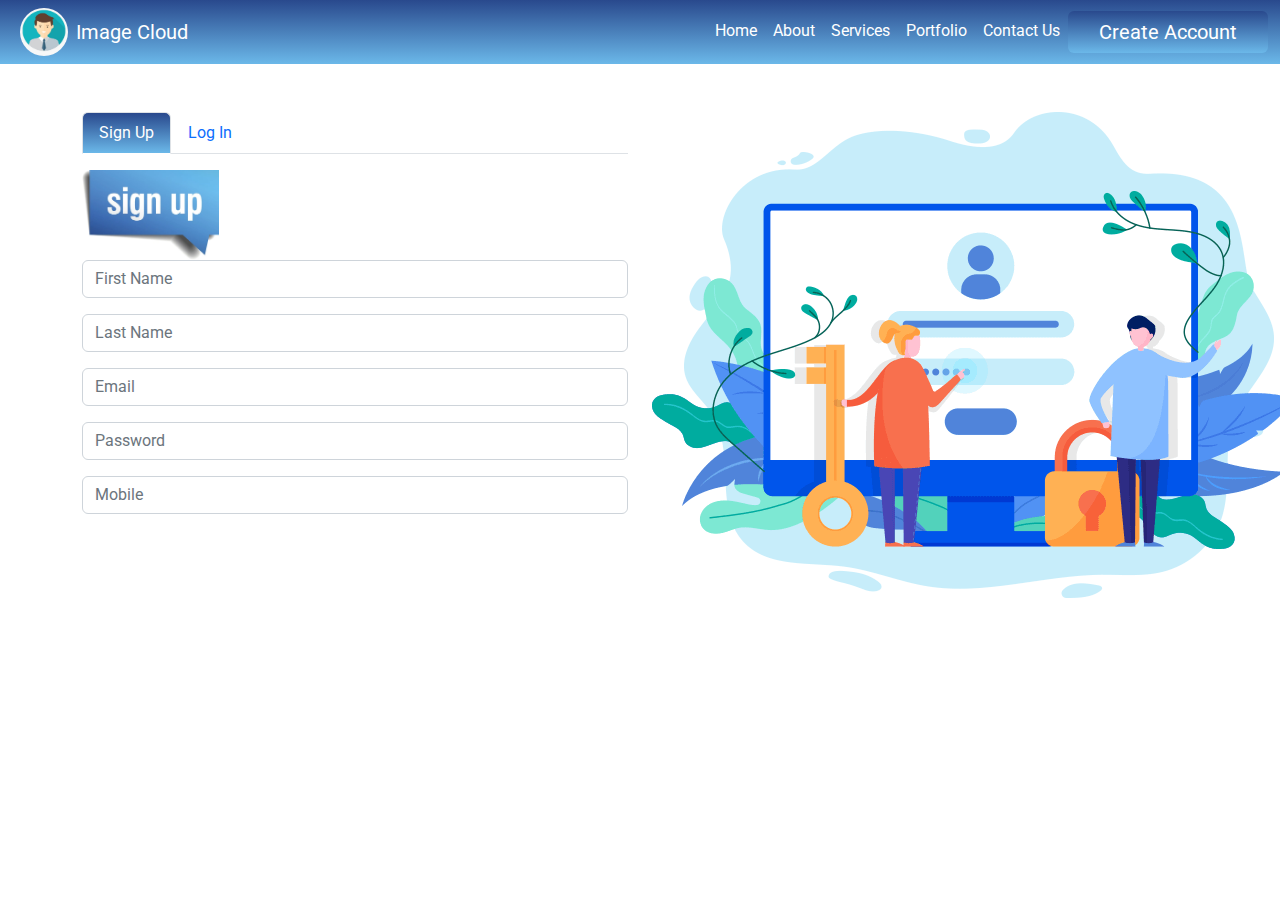
==== index.html @ 509b6c64 "script.js - Signup - ajax request processing.." ====
<!DOCTYPE html>
<html lang="en">
<head>
    <meta charset="UTF-8">
    <meta http-equiv="X-UA-Compatible" content="IE=edge">
    <meta name="viewport" content="width=device-width, initial-scale=1.0">

    <!-- BOOTSTRAP CSS FILE -->
    <link rel="stylesheet" href="Common_files/css/bootstrap.min.css">
    <!-- BOOTSTRAP CSS FILE -->
    
    <!-- BOOTSTRAP JS FILE -->
    <script src="Common_files/js/bootstrap.bundle.min.js"></script>
    <!-- BOOTSTRAP JS FILE -->

    <!-- ANIMATE CSS LINK START -->
    <link rel="stylesheet" href="Common_files/css/animate.min.css" />
    <!-- ANIMATE CSS LINK END -->

    <!-- SWEET ALERT JS LINK START -->
    <script src="Common_files/js/sweetalert.min.js"></script>
    <!-- SWEET ALERT JS LINK END -->

    <!--FONT AWESOME LINK START -->
    <link rel="stylesheet" href="https://cdnjs.cloudflare.com/ajax/libs/font-awesome/6.3.0/css/all.min.css" integrity="sha512-SzlrxWUlpfuzQ+pcUCosxcglQRNAq/DZjVsC0lE40xsADsfeQoEypE+enwcOiGjk/bSuGGKHEyjSoQ1zVisanQ==" crossorigin="anonymous" referrerpolicy="no-referrer"/>
    <!--FONT AWESOME LINK END -->

    <!-- JQUERY LINK START -->
    <script src="Common_files/js/jquery.min.js"></script>
    <!-- JQUERY LINK END -->

    <!--   GOOGLE FONT START -->
    <link rel="stylesheet" href="https://fonts.googleapis.com/css?family=Sofia"/>
    <link rel="stylesheet" href="https://fonts.googleapis.com/css?family=Audiowide"/>
    <link rel="preconnect" href="https://fonts.googleapis.com">
    <link rel="preconnect" href="https://fonts.gstatic.com" crossorigin>
    <link href="https://fonts.googleapis.com/css2?family=Roboto&display=swap" rel="stylesheet">
    <!--   GOOGLE FONT END -->

    <!-- LINK CSS FILE -->
    <link rel="stylesheet" href="css/style.css">
    <!-- LINK CSS FILE -->

    <title>ImageCloud</title>
    <link rel="shortcut icon" href="Image/idrive.png">
</head>
<body>
    <!-- NAV CODE START -->
    <nav class="navbar navbar-expand-lg navbar-light">
        <div class="container-fluid">
            <img src="Image/login-2.jfif.jpg" class="rounded-circle mx-2" width="48" height="48" alt="">
            <a href="#" class="navbar-brand">Image Cloud</a>
            <button type="button" class="navbar-toggler">
                <span class="navbar-toggler-icon"></span>
            </button>
            <div class="navbar-collapse collapse">
                <ul class="navbar-nav justify-content-end w-100">
                    <li class="nav-item">
                        <a href="#" class="nav-link">Home</a>
                    </li>
                    <li class="nav-item">
                        <a href="#" class="nav-link">About</a>
                    </li>
                    <li class="nav-item">
                        <a href="#" class="nav-link">Services</a>
                    </li>
                    <li class="nav-item">
                        <a href="#" class="nav-link">Portfolio</a>
                    </li>
                    <li class="nav-item">
                        <a href="#" class="nav-link">Contact Us</a>
                    </li>
                    <li class="nav-item">
                        <a href="#" class="btn">Create Account</a>
                    </li>
                </ul>
            </div>
        </div>
    </nav>
    <!-- NAV CODE END -->

    <!-- MIAN PAGE CODE START -->
    <div class="container mt-5">
        <div class="row">
            <div class="col-md-6">
                <!-- NAV TAB CODE START -->
                <ul class="nav nav-tabs">
                    <li class="nav-item">
                        <a href="#signup" data-bs-toggle="tab" class="nav-link active">Sign Up</a>
                    </li>
                    <li class="nav-item">
                        <a href="#login" data-bs-toggle="tab" class="nav-link">Log In</a>
                    </li>
                </ul>
                <!-- NAV TAB CODE END -->
                <!-- nav tab body code start -->
                <div class="tab-content">
                    <div class="tab-pane active mt-3" id="signup">
                        <img src="Image/signup-2.webp" class="w-25" alt="">
                        <form class="signup-form">
                            <input type="text" name="f_name" placeholder="First Name" required class="form-control f_ mb-3">
                            <input type="text" name="l_name" placeholder="Last Name" required class="form-control f_ mb-3">
                            <input type="text" name="email" placeholder="Email" required class="form-control f_ mb-3">
                            <input type="text" name="password" placeholder="Password" required class="form-control f_ mb-3">
                            <input type="number" name="mobile" placeholder="Mobile" required class="form-control f_ mb-3">
                        </form>
                    </div>
                    <div class="tab-pane mt-3" id="login">
                        <img src="Image/login.jfif.jpg" class="w-25" alt="">
                        <form class="login-form">
                            <input type="text" placeholder="Email" class="form-control mb-3">
                            <input type="text" placeholder="Password" class="form-control mb-3">
                        </form>
                    </div>
                </div>
                <!-- nav tab body code end -->
            </div>
            <div class="col-md-6">
                <img src="Image/bg.png" alt="">
            </div>
        </div>
    </div>
    <!-- MIAN PAGE CODE END -->
</body>
<script src="js/script.js"></script>
</html>
---- css/style.css ----
*{
    padding: 0;
    margin: 0;
    box-sizing: border-box;
    font-family: 'Roboto', sans-serif; 
}
.navbar{
    background-image: linear-gradient(#29498d, #6bb8e9);
}
.navbar .navbar-brand{
    font-family: 'Roboto', sans-serif;
}
.navbar a{
    color: #fff;
}
.btn{
    background-image: linear-gradient(#29498d, #6bb8e9);
    border: none !important;
    width: 200px;
    box-shadow: none;
    font-size: 20px;
}
.form-control{
    box-shadow: none !important;
}
.nav-tabs .nav-link.active{
    background-image: linear-gradient(#29498d, #6bb8e9);
    color: #fff;
}
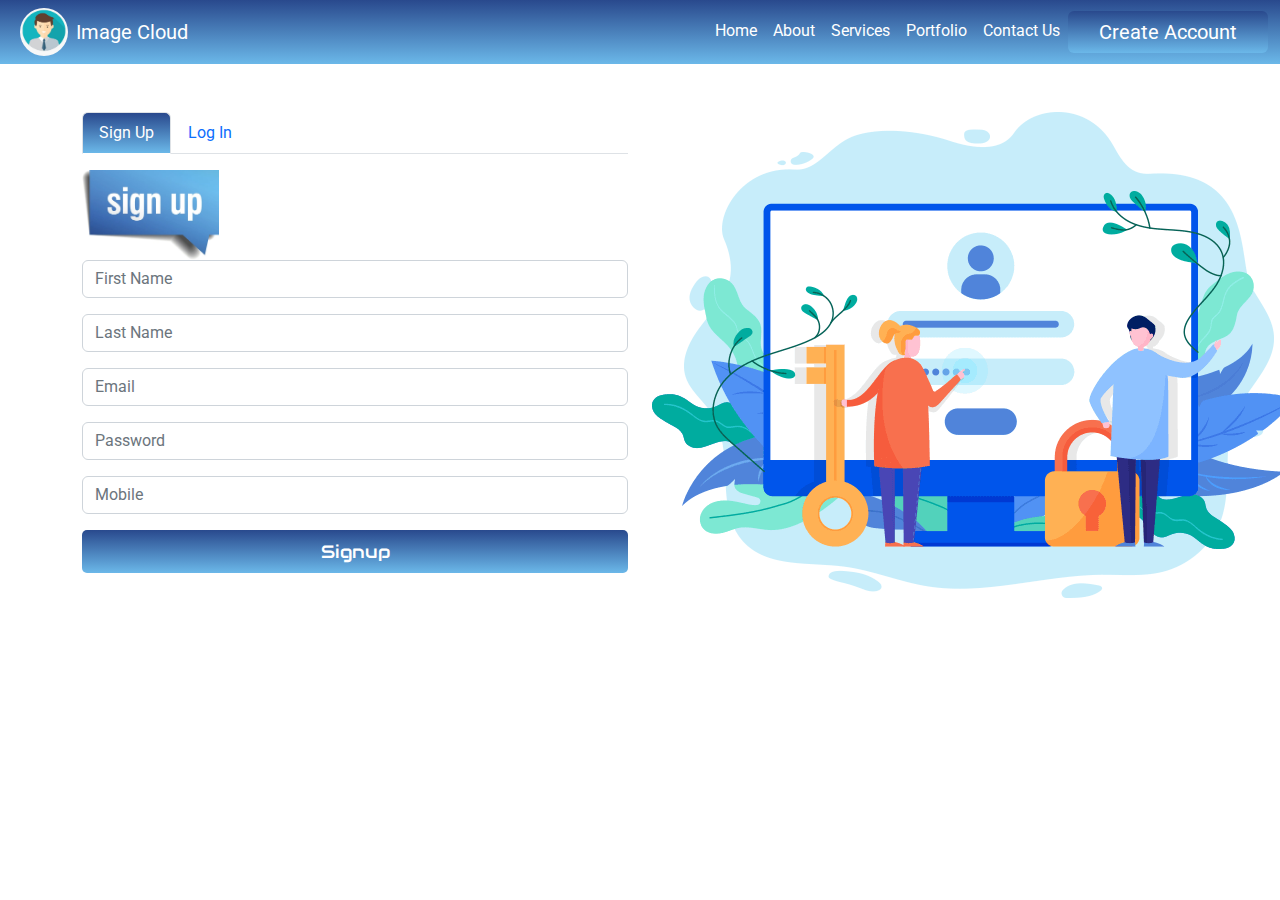
==== commit 152a21cc: "signup.php - Variable created." ====
--- a/index.html
+++ b/index.html
@@ -103,6 +103,7 @@
                             <input type="text" name="email" placeholder="Email" required class="form-control f_ mb-3">
                             <input type="text" name="password" placeholder="Password" required class="form-control f_ mb-3">
                             <input type="number" name="mobile" placeholder="Mobile" required class="form-control f_ mb-3">
+                            <button class="signup-btn mb-2">Signup</button>
                         </form>
                     </div>
                     <div class="tab-pane mt-3" id="login">
--- a/css/style.css
+++ b/css/style.css
@@ -26,4 +26,25 @@
 .nav-tabs .nav-link.active{
     background-image: linear-gradient(#29498d, #6bb8e9);
     color: #fff;
+}
+.signup-btn{
+    width: 100%;
+    color: #fff;
+    background-image: linear-gradient(#29498d, #6bb8e9);
+    box-shadow: none;
+    border: none;
+    padding: 8px;
+    font-size: 18px;
+    border-radius: 5px;
+    font-family: 'Audiowide', sans-serif;
+}
+.signup-btn:hover{
+    width: 100%;
+    color: #fff;
+    background-image: linear-gradient(#29498d, #6bb8e9);
+    font-size: 21px;
+    border-radius: 20px;
+    font-family: 'Audiowide', sans-serif;
+    transform: translate(X);
+    transition: 0.3s ease-in-out;
 }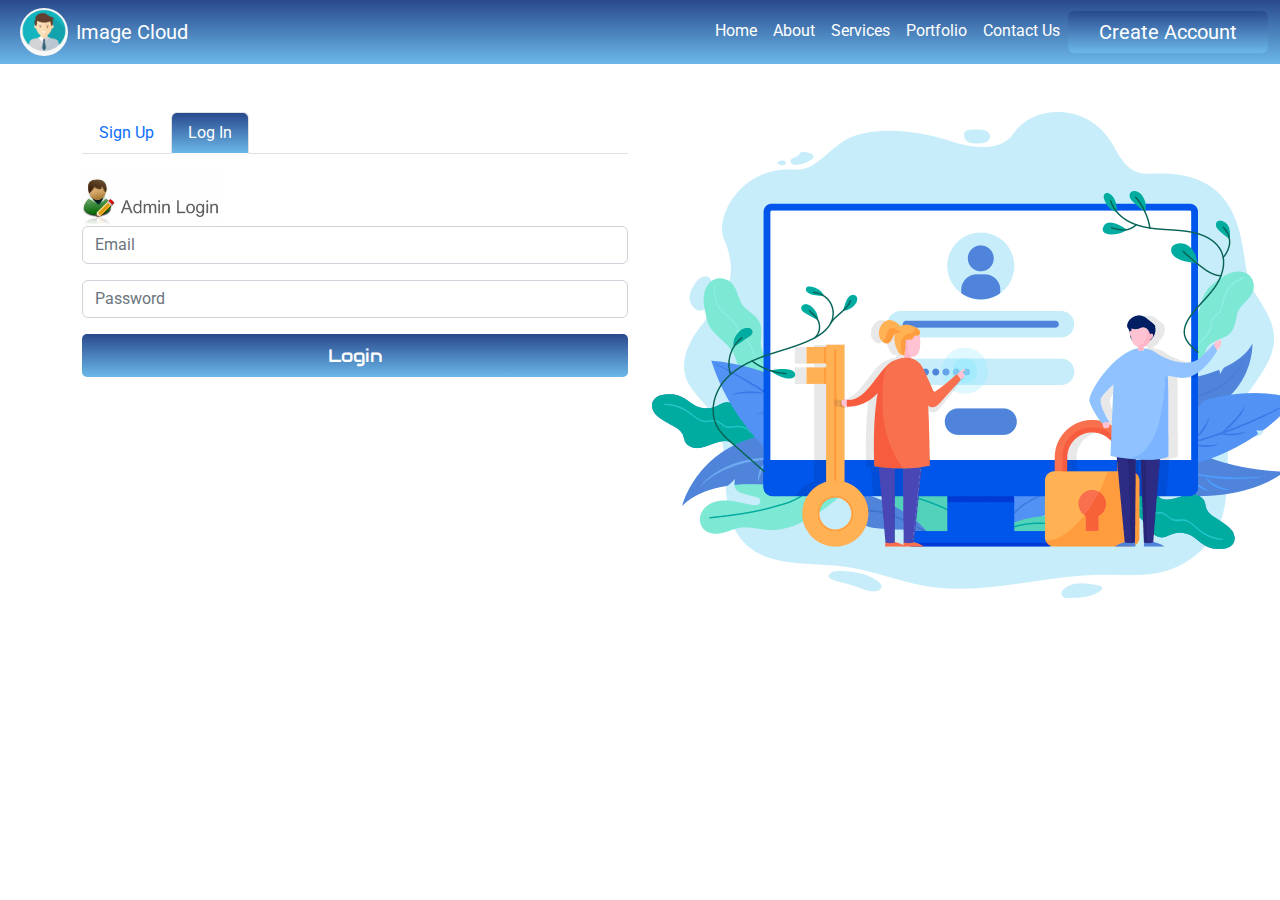
==== commit d45994fd: "ImageCloud :-login.php- login success." ====
--- a/index.html
+++ b/index.html
@@ -86,31 +86,32 @@
                 <!-- NAV TAB CODE START -->
                 <ul class="nav nav-tabs">
                     <li class="nav-item">
-                        <a href="#signup" data-bs-toggle="tab" class="nav-link active">Sign Up</a>
+                        <a href="#signup" data-bs-toggle="tab" class="nav-link">Sign Up</a>
                     </li>
                     <li class="nav-item">
-                        <a href="#login" data-bs-toggle="tab" class="nav-link">Log In</a>
+                        <a href="#login" data-bs-toggle="tab" class="nav-link active">Log In</a>
                     </li>
                 </ul>
                 <!-- NAV TAB CODE END -->
                 <!-- nav tab body code start -->
                 <div class="tab-content">
-                    <div class="tab-pane active mt-3" id="signup">
+                    <div class="tab-pane mt-3" id="signup">
                         <img src="Image/signup-2.webp" class="w-25" alt="">
                         <form class="signup-form">
-                            <input type="text" name="f_name" placeholder="First Name" required class="form-control f_ mb-3">
-                            <input type="text" name="l_name" placeholder="Last Name" required class="form-control f_ mb-3">
-                            <input type="text" name="email" placeholder="Email" required class="form-control f_ mb-3">
-                            <input type="text" name="password" placeholder="Password" required class="form-control f_ mb-3">
-                            <input type="number" name="mobile" placeholder="Mobile" required class="form-control f_ mb-3">
+                            <input type="text" name="f_name" placeholder="First Name" required class="form-control mb-3">
+                            <input type="text" name="l_name" placeholder="Last Name" required class="form-control mb-3">
+                            <input type="text" name="email" placeholder="Email" required class="form-control mb-3">
+                            <input type="text" name="password" placeholder="Password" required class="form-control mb-3">
+                            <input type="number" name="mobile" placeholder="Mobile" required class="form-control mb-3">
                             <button class="signup-btn mb-2">Signup</button>
                         </form>
                     </div>
-                    <div class="tab-pane mt-3" id="login">
+                    <div class="tab-pane active mt-3" id="login">
                         <img src="Image/login.jfif.jpg" class="w-25" alt="">
                         <form class="login-form">
-                            <input type="text" placeholder="Email" class="form-control mb-3">
-                            <input type="text" placeholder="Password" class="form-control mb-3">
+                            <input type="email" name="email"  placeholder="Email" class="form-control email mb-3">
+                            <input type="text" name="password"  placeholder="Password" class="form-control password mb-3">
+                            <button class="login-btn mb-2">Login</button>
                         </form>
                     </div>
                 </div>
--- a/css/style.css
+++ b/css/style.css
@@ -47,4 +47,25 @@
     font-family: 'Audiowide', sans-serif;
     transform: translate(X);
     transition: 0.3s ease-in-out;
+}
+.login-btn{
+    width: 100%;
+    color: #fff;
+    background-image: linear-gradient(#29498d, #6bb8e9);
+    box-shadow: none;
+    border: none;
+    padding: 8px;
+    font-size: 18px;
+    border-radius: 5px;
+    font-family: 'Audiowide', sans-serif;
+}
+.login-btn:hover{
+    width: 100%;
+    color: #fff;
+    background-image: linear-gradient(#29498d, #6bb8e9);
+    font-size: 21px;
+    border-radius: 20px;
+    font-family: 'Audiowide', sans-serif;
+    transform: translate(X);
+    transition: 0.3s ease-in-out;
 }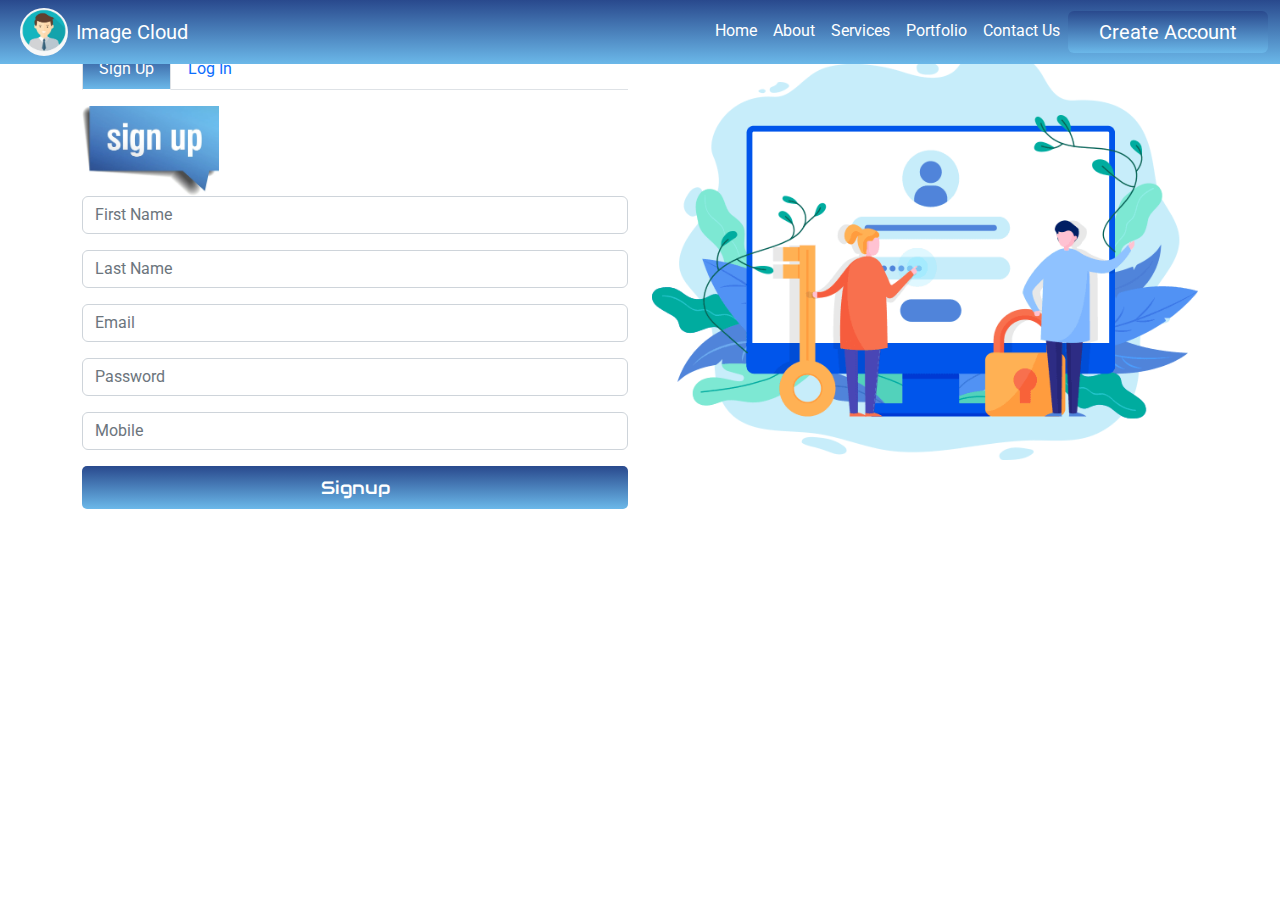
==== commit a981a1a1: "ImageCloud :- Nav bar collapseble." ====
--- a/index.html
+++ b/index.html
@@ -46,14 +46,14 @@
 </head>
 <body>
     <!-- NAV CODE START -->
-    <nav class="navbar navbar-expand-lg navbar-light">
+    <nav class="navbar navbar-expand-lg fixed-top navbar-light">
         <div class="container-fluid">
             <img src="Image/login-2.jfif.jpg" class="rounded-circle mx-2" width="48" height="48" alt="">
             <a href="#" class="navbar-brand">Image Cloud</a>
-            <button type="button" class="navbar-toggler">
+            <button type="button" class="navbar-toggler" data-bs-toggle="collapse" data-bs-target="#myNavBar">
                 <span class="navbar-toggler-icon"></span>
             </button>
-            <div class="navbar-collapse collapse">
+            <div class="navbar-collapse collapse" id="myNavBar">
                 <ul class="navbar-nav justify-content-end w-100">
                     <li class="nav-item">
                         <a href="#" class="nav-link">Home</a>
@@ -86,16 +86,16 @@
                 <!-- NAV TAB CODE START -->
                 <ul class="nav nav-tabs">
                     <li class="nav-item">
-                        <a href="#signup" data-bs-toggle="tab" class="nav-link">Sign Up</a>
+                        <a href="#signup" data-bs-toggle="tab" class="nav-link active">Sign Up</a>
                     </li>
                     <li class="nav-item">
-                        <a href="#login" data-bs-toggle="tab" class="nav-link active">Log In</a>
+                        <a href="#login" data-bs-toggle="tab" class="nav-link">Log In</a>
                     </li>
                 </ul>
                 <!-- NAV TAB CODE END -->
                 <!-- nav tab body code start -->
                 <div class="tab-content">
-                    <div class="tab-pane mt-3" id="signup">
+                    <div class="tab-pane active mt-3" id="signup">
                         <img src="Image/signup-2.webp" class="w-25" alt="">
                         <form class="signup-form">
                             <input type="text" name="f_name" placeholder="First Name" required class="form-control mb-3">
@@ -106,11 +106,11 @@
                             <button class="signup-btn mb-2">Signup</button>
                         </form>
                     </div>
-                    <div class="tab-pane active mt-3" id="login">
+                    <div class="tab-pane mt-3" id="login">
                         <img src="Image/login.jfif.jpg" class="w-25" alt="">
                         <form class="login-form">
                             <input type="email" name="email"  placeholder="Email" class="form-control email mb-3">
-                            <input type="text" name="password"  placeholder="Password" class="form-control password mb-3">
+                            <input type="password" name="password"  placeholder="Password" class="form-control password mb-3">
                             <button class="login-btn mb-2">Login</button>
                         </form>
                     </div>
@@ -118,7 +118,7 @@
                 <!-- nav tab body code end -->
             </div>
             <div class="col-md-6">
-                <img src="Image/bg.png" alt="">
+                <img src="Image/bg.png" class="w-100" alt="">
             </div>
         </div>
     </div>
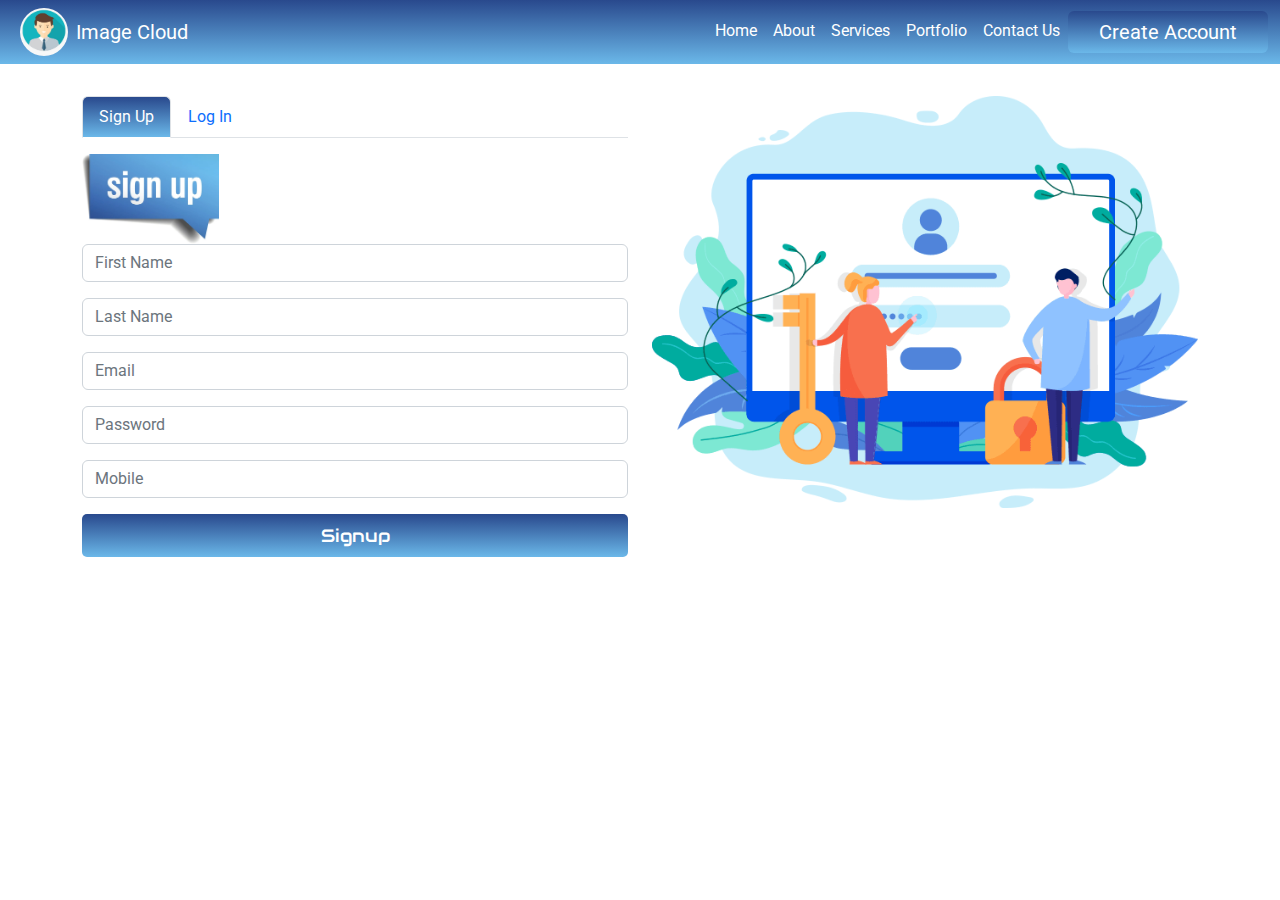
==== commit 5aa3e1e2: "ImageCloud :- Nav bar fixed top successfully." ====
--- a/index.html
+++ b/index.html
@@ -79,6 +79,8 @@
     </nav>
     <!-- NAV CODE END -->
 
+    <br><br>
+
     <!-- MIAN PAGE CODE START -->
     <div class="container mt-5">
         <div class="row">
